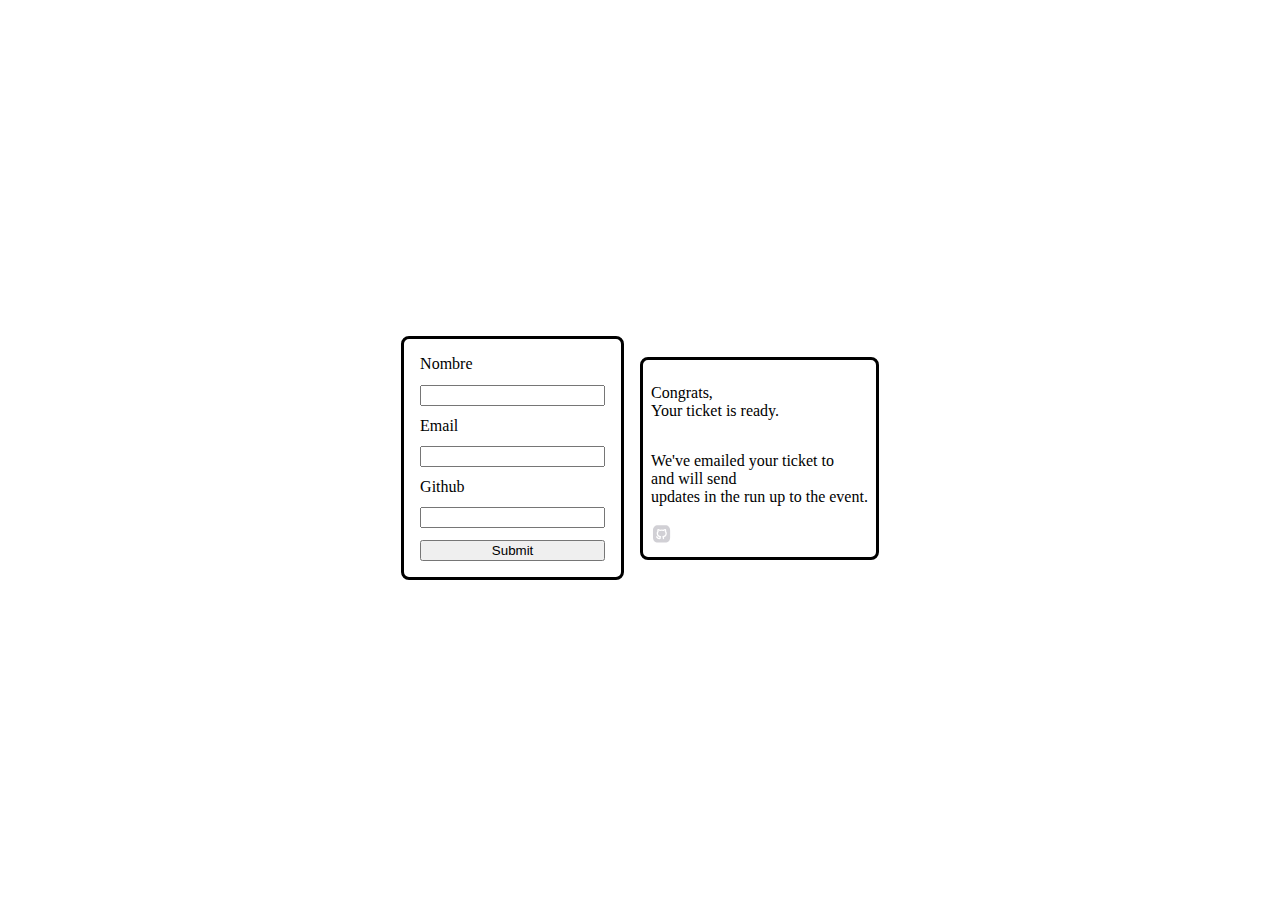
==== form.html @ e7be7d13 "fix (second-branch): new branch added to my projec" ====
<!DOCTYPE html>
<html lang="en">
<head>
    <meta charset="UTF-8">
    <meta name="viewport" content="width=device-width, initial-scale=1.0">
    <title>Document</title>

    <style>
      body{
        display: flex;
        gap: 1rem;
        align-items: center;
        justify-content: center;
        height: 100dvh;
      }

      form{
        display: flex;
        flex-direction: column;
        gap: 0.7rem;
        border: solid;
        padding: 1rem;
        border-radius: 0.5rem;
      }

      .card{
        display: flex;
        flex-direction: column;
        border: solid;
        border-radius: 0.5rem;
        padding: 0.5rem;
      }

    </style>
</head>
<body>
  <form action="">
    <label for="name">Nombre</label>
    <input id="nameInput" type="text">
    
    <label for="name">Email</label>
    <input id="emailInput" type="email">
    
    <label for="name">Github</label>
    <input id="githubInput" type="text">

    <button type="submit">Submit</button>
  </form>


  <section class="card">
    <p>
      Congrats, <span id="user-name"></span> <br>
      Your ticket is ready.
      </p>
      <p>
        We've emailed your ticket to <br>
          <span id="user-email-address"></span> and will send <br>
          updates in the run up to the event.
      </p>
    
      <div>
        <span id="user-name-displayed"></span>
        <img src="/assets/images/icon-github.svg" alt=""> <span id="githubUserName"></span>
      </div>
  </section>

  <script src="/form.js"></script>
</body>
</html>
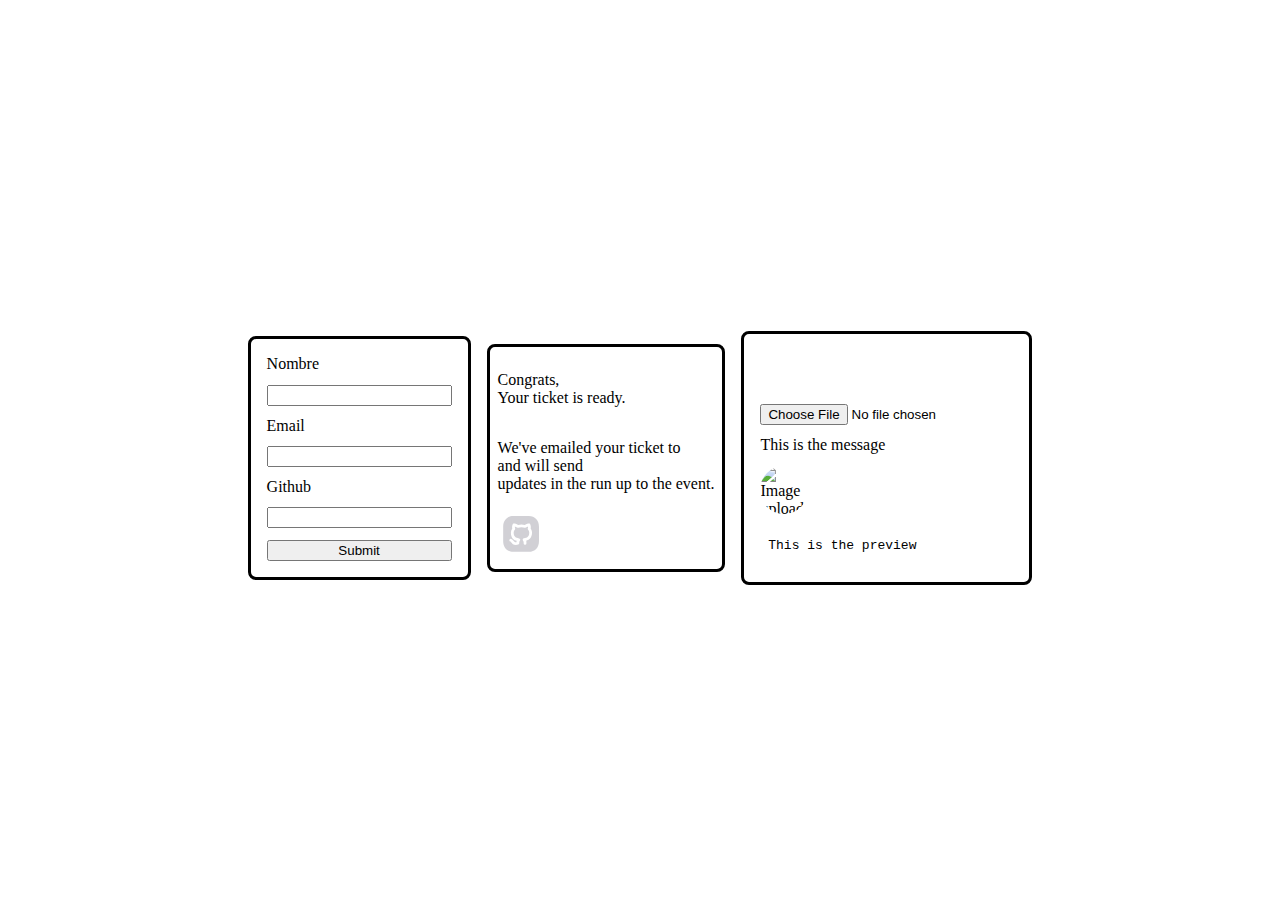
==== commit 87e592fb: "feat(FileReader): New testing to my project" ====
--- a/form.html
+++ b/form.html
@@ -31,6 +31,12 @@
         padding: 0.5rem;
       }
 
+      img{
+        width: 3rem;
+        height: 3rem;
+        border-radius: 50%;
+      }
+
     </style>
 </head>
 <body>
@@ -46,8 +52,6 @@
 
     <button type="submit">Submit</button>
   </form>
-
-
   <section class="card">
     <p>
       Congrats, <span id="user-name"></span> <br>
@@ -65,6 +69,14 @@
       </div>
   </section>
 
+  <form action="">
+    <h1></h1>
+    <input id="fileInput" type="file">
+    <div id="message"> This is the message</div>
+    <img src="" id="previewImage" alt="Image uploaded by the user">
+    <pre id="file-content"> This is the preview </pre>
+  </form>
+
   <script src="/form.js"></script>
 </body>
 </html>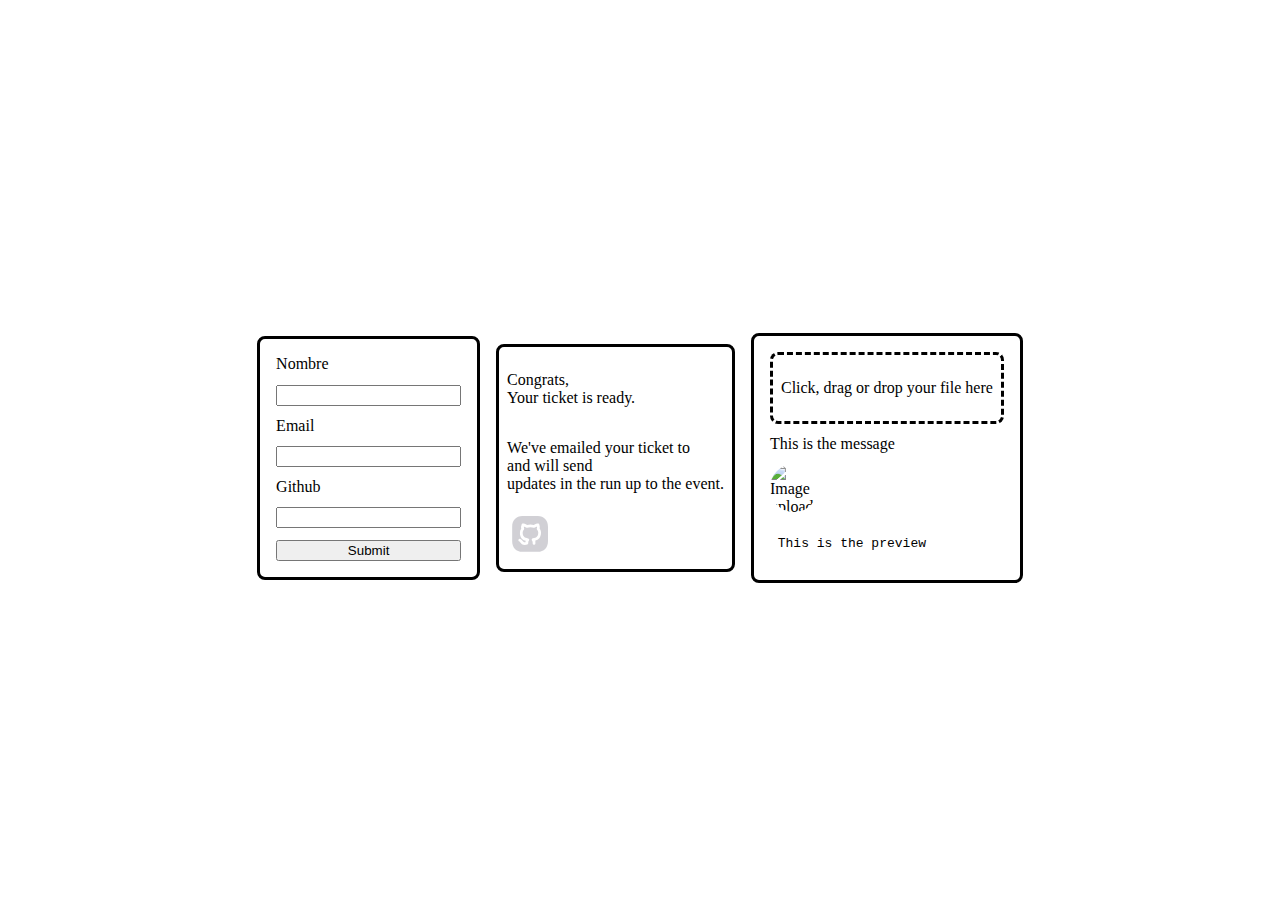
==== commit 3fec5bc7: "feat (dragarea): Function added to drag files" ====
--- a/form.html
+++ b/form.html
@@ -37,6 +37,18 @@
         border-radius: 50%;
       }
 
+      .drop-area{
+        border: dashed;
+        border-radius: 0.5rem;
+        padding: 0.5rem;
+        cursor: pointer;
+      }
+
+      .drop-area:hover{
+        border: dashed green;
+        color: green;
+      }
+
     </style>
 </head>
 <body>
@@ -70,8 +82,12 @@
   </section>
 
   <form action="">
-    <h1></h1>
-    <input id="fileInput" type="file">
+   
+    <div class="drop-area" id="drop-area">
+      <input id="fileInput" accept="image/*" type="file" hidden>
+      <p>Click, drag or drop your file here</p>
+    </div> 
+
     <div id="message"> This is the message</div>
     <img src="" id="previewImage" alt="Image uploaded by the user">
     <pre id="file-content"> This is the preview </pre>
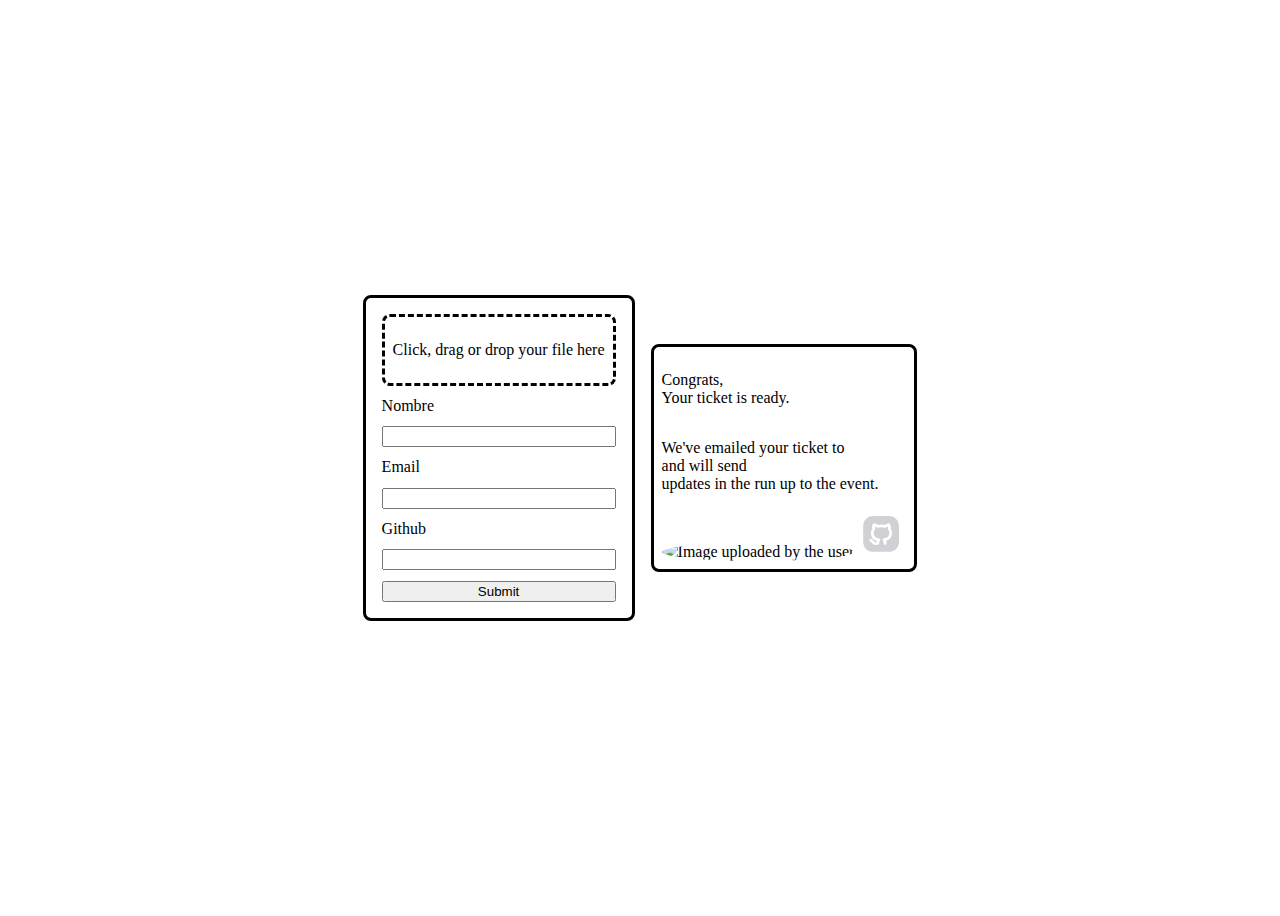
==== commit 73474bf8: "feat(form) : functions to save image" ====
--- a/form.html
+++ b/form.html
@@ -53,6 +53,11 @@
 </head>
 <body>
   <form action="">
+
+    <div class="drop-area" id="drop-area">
+      <input id="fileInput" accept="image/*" type="file" hidden>
+      <p>Click, drag or drop your file here</p>
+    </div> 
     <label for="name">Nombre</label>
     <input id="nameInput" type="text">
     
@@ -77,10 +82,13 @@
     
       <div>
         <span id="user-name-displayed"></span>
+        <img src="" id="previewImage" alt="Image uploaded by the user">
         <img src="/assets/images/icon-github.svg" alt=""> <span id="githubUserName"></span>
       </div>
   </section>
 
+
+  <!--  
   <form action="">
    
     <div class="drop-area" id="drop-area">
@@ -92,6 +100,7 @@
     <img src="" id="previewImage" alt="Image uploaded by the user">
     <pre id="file-content"> This is the preview </pre>
   </form>
+  -->
 
   <script src="/form.js"></script>
 </body>
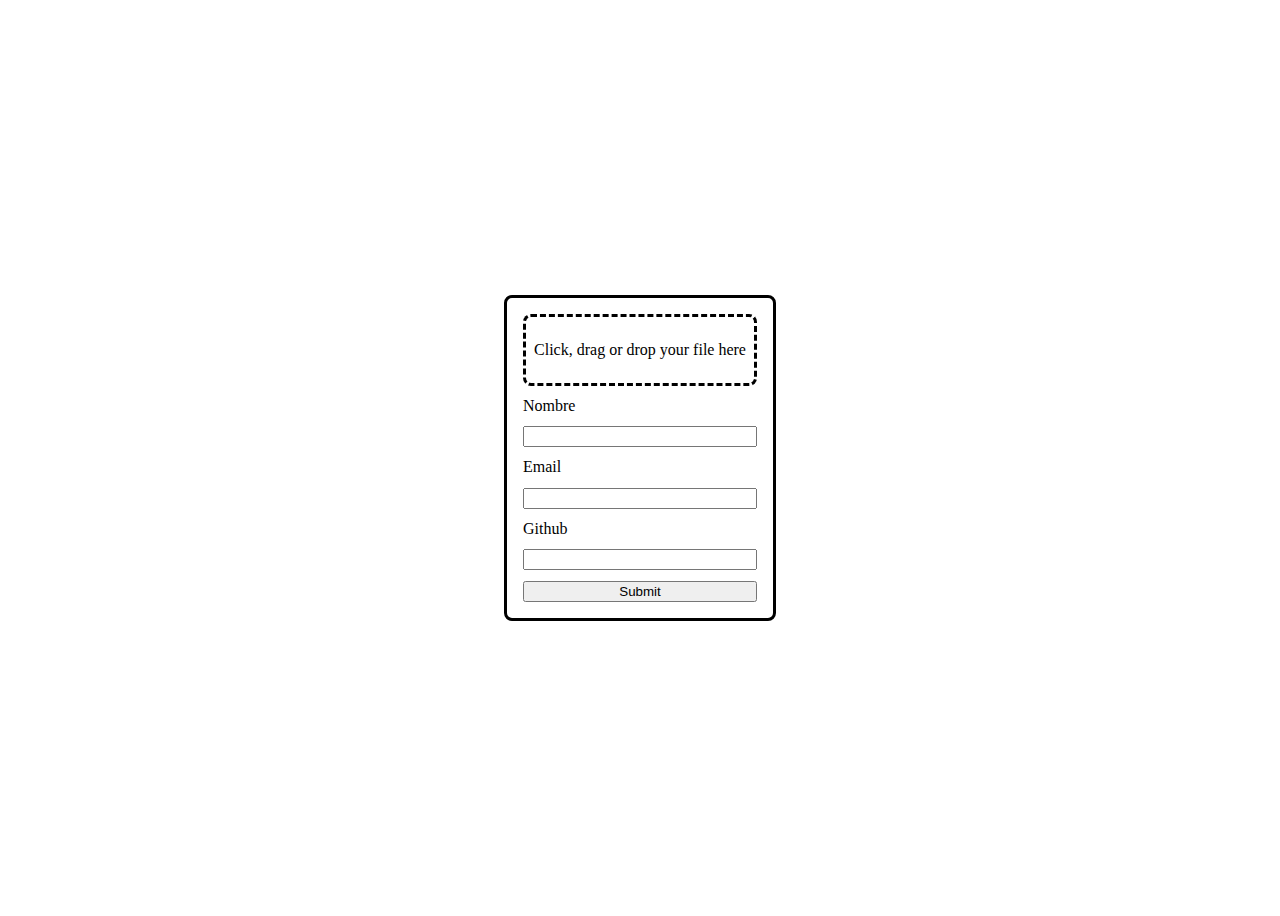
==== commit 428353fa: "feat (interactivity): Script file updated." ====
--- a/form.html
+++ b/form.html
@@ -29,6 +29,7 @@
         border: solid;
         border-radius: 0.5rem;
         padding: 0.5rem;
+        display: none;
       }
 
       img{
@@ -56,7 +57,7 @@
 
     <div class="drop-area" id="drop-area">
       <input id="fileInput" accept="image/*" type="file" hidden>
-      <p>Click, drag or drop your file here</p>
+      <p>Click, drag or drop your file here</p> 
     </div> 
     <label for="name">Nombre</label>
     <input id="nameInput" type="text">
@@ -69,7 +70,7 @@
 
     <button type="submit">Submit</button>
   </form>
-  <section class="card">
+  <section id="card-information" class="card">
     <p>
       Congrats, <span id="user-name"></span> <br>
       Your ticket is ready.
